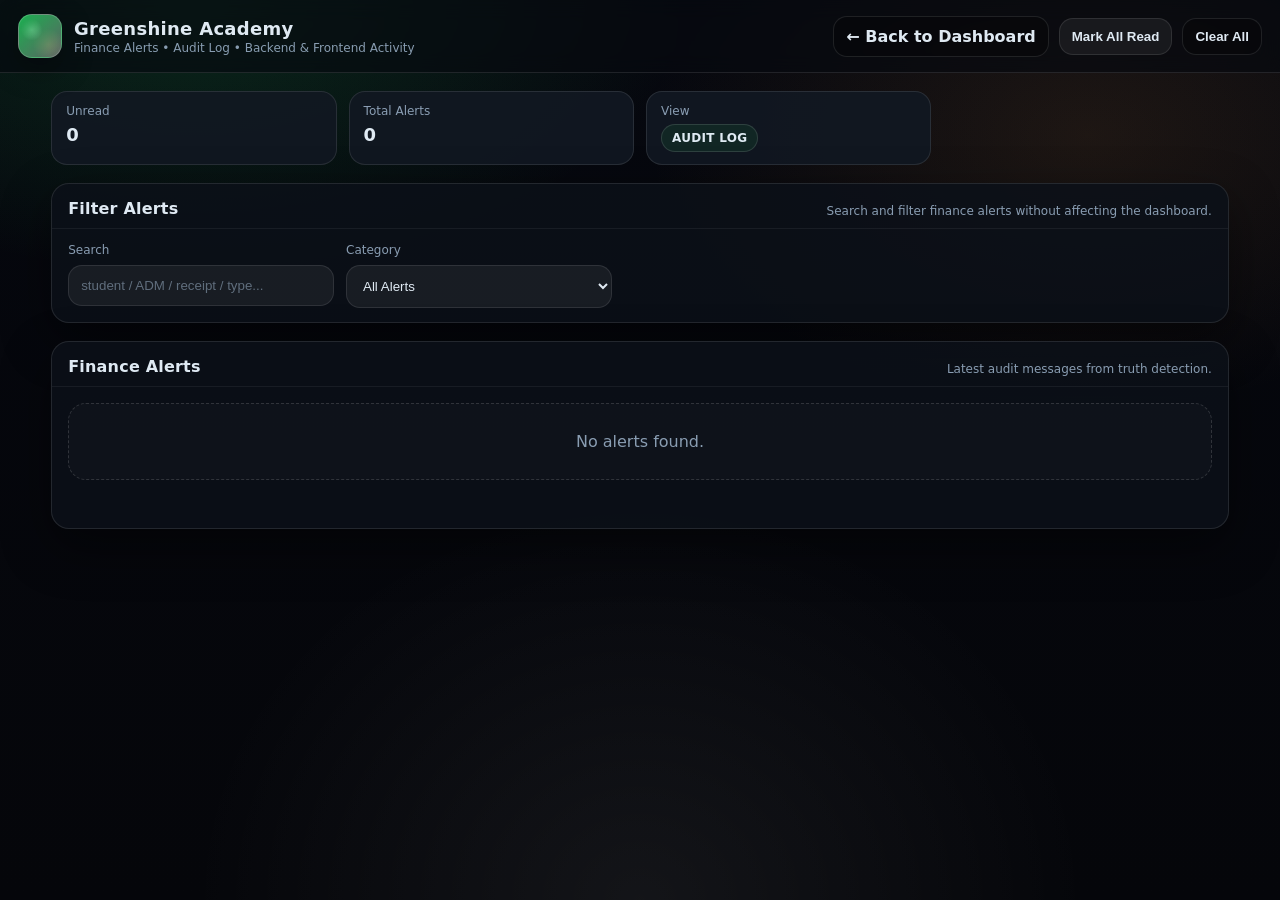
==== messages.html @ 9e87fb29 "final" ====
<!DOCTYPE html>
<html lang="en">
<head>
  <meta charset="UTF-8" />
  <meta name="viewport" content="width=device-width, initial-scale=1.0" />
  <title>Greenshine Academy • Finance Alerts</title>
  <link rel="icon" href="data:," />
  <link rel="stylesheet" href="styles.css" />
  <link rel="stylesheet" href="messages.css" />
</head>
<body>
  <header class="topbar">
    <div class="brand">
      <div class="logo-mark" aria-hidden="true"></div>
      <div class="brand-text">
        <h1>Greenshine Academy</h1>
        <p>Finance Alerts • Audit Log • Backend & Frontend Activity</p>
      </div>
    </div>

    <div class="topbar-actions">
      <a href="index.html" class="btn btn-ghost">← Back to Dashboard</a>
      <button id="btnMarkAllRead" class="btn" type="button">Mark All Read</button>
      <button id="btnClearAllMessages" class="btn btn-ghost" type="button">Clear All</button>
    </div>
  </header>

  <main class="container messages-page">
    <section class="meta-strip">
      <div class="meta-card">
        <div class="meta-title">Unread</div>
        <div class="meta-value" id="unreadCount">0</div>
      </div>

      <div class="meta-card">
        <div class="meta-title">Total Alerts</div>
        <div class="meta-value" id="totalMessagesCount">0</div>
      </div>

      <div class="meta-card">
        <div class="meta-title">View</div>
        <div class="meta-value"><span class="badge">AUDIT LOG</span></div>
      </div>
    </section>

    <section class="card">
      <div class="card-header">
        <h2>Filter Alerts</h2>
        <p>Search and filter finance alerts without affecting the dashboard.</p>
      </div>

      <div class="row">
        <div class="field">
          <label for="messageSearch">Search</label>
          <input
            id="messageSearch"
            type="text"
            placeholder="student / ADM / receipt / type..."
            autocomplete="off"
          />
        </div>

        <div class="field">
          <label for="messageFilter">Category</label>
          <select id="messageFilter">
            <option value="ALL">All Alerts</option>
            <option value="UNREAD">Unread Only</option>
            <option value="new-student">New Students</option>
            <option value="new-receipt">New Receipts</option>
            <option value="finance-without-receipt">Finance Updated Without Receipt</option>
            <option value="finance-undefined">Undefined Finance Fields</option>
            <option value="identity-incomplete">Identity Incomplete</option>
          </select>
        </div>
      </div>
    </section>

    <section class="card">
      <div class="card-header">
        <h2>Finance Alerts</h2>
        <p>Latest audit messages from truth detection.</p>
      </div>

      <div id="messagesEmpty" class="messages-empty hidden">
        No alerts found.
      </div>

      <div id="messagesList" class="messages-list"></div>
    </section>
  </main>

  <script src="messages.js"></script>
</body>
</html>
---- styles.css ----
:root{
  --bg: #070a10;
  --panel: rgba(12,16,24,.88);
  --panel2: rgba(18,24,34,.92);
  --line: rgba(255,255,255,.10);
  --text: rgba(235,245,255,.95);
  --muted: rgba(155,176,199,.88);

  --green: #1db954;
  --green2:#2de070;
  --white: #ffffff;
  --brown: #8b5a2b;
  --black: #000000;

  --danger: #ff6b7a;
  --warning: #ffcc66;
  --info: #8fd0ff;

  --radius: 18px;
  --shadow: 0 18px 50px rgba(0,0,0,.45);
}

*{ box-sizing:border-box; }
html,body{ height:100%; }

body{
  margin:0;
  font-family: ui-sans-serif, system-ui, -apple-system, Segoe UI, Roboto, Arial, sans-serif;
  color: var(--text);
  background:
    radial-gradient(900px 500px at 15% 0%, rgba(29,185,84,.18), transparent 55%),
    radial-gradient(800px 500px at 85% 15%, rgba(139,90,43,.18), transparent 55%),
    radial-gradient(900px 800px at 50% 100%, rgba(255,255,255,.06), transparent 50%),
    linear-gradient(180deg, #06080f, #05060a);
}

/* Top bar */
.topbar{
  position: sticky;
  top: 0;
  z-index: 1000;
  backdrop-filter: blur(10px);
  background: rgba(7,10,16,.65);
  border-bottom: 1px solid var(--line);
  padding: 14px 18px;
  display:flex;
  align-items:center;
  justify-content:space-between;
  gap: 12px;
}

.brand{
  display:flex;
  align-items:center;
  gap: 12px;
}

.logo-mark{
  width: 44px;
  height:44px;
  border-radius: 14px;
  background:
    linear-gradient(135deg, rgba(29,185,84,.95), rgba(255,255,255,.35)),
    radial-gradient(18px 18px at 30% 35%, rgba(255,255,255,.55), transparent 60%),
    radial-gradient(26px 26px at 70% 70%, rgba(139,90,43,.45), transparent 60%);
  box-shadow: 0 10px 30px rgba(0,0,0,.35);
  border: 1px solid rgba(255,255,255,.18);
}

.brand-text h1{
  margin:0;
  font-size: 18px;
  letter-spacing:.3px;
}

.brand-text p{
  margin:2px 0 0;
  font-size: 12px;
  color: var(--muted);
}

.topbar-actions{
  display:flex;
  align-items:center;
  gap: 10px;
  flex-wrap: wrap;
  justify-content:flex-end;
}

/* Status pill */
.status-pill{
  display:flex;
  align-items:center;
  gap: 8px;
  padding: 10px 12px;
  border-radius: 999px;
  background: rgba(255,255,255,.06);
  border: 1px solid rgba(255,255,255,.10);
}

.dot{
  width: 10px;
  height: 10px;
  border-radius: 999px;
  background: var(--green);
  box-shadow: 0 0 0 4px rgba(29,185,84,.18);
}

/* Layout */
.container{
  width: min(1200px, 92vw);
  margin: 18px auto 60px;
  display:flex;
  flex-direction:column;
  gap: 14px;
}

/* Cards */
.card{
  background: var(--panel);
  border: 1px solid var(--line);
  border-radius: var(--radius);
  box-shadow: var(--shadow);
  overflow: hidden;
}

.card-header{
  padding: 14px 16px 10px;
  border-bottom: 1px solid rgba(255,255,255,.06);
  display:flex;
  align-items:center;
  justify-content:space-between;
  gap: 12px;
}

.card-header h2{
  margin:0;
  font-size: 16px;
  letter-spacing:.2px;
}

.card-header p{
  margin:6px 0 0;
  color: var(--muted);
  font-size: 12px;
}

/* Meta strip */
.meta-strip{
  display:grid;
  grid-template-columns: repeat(4, minmax(0, 1fr));
  gap: 12px;
}

.meta-card{
  background: var(--panel2);
  border: 1px solid rgba(255,255,255,.10);
  border-radius: 16px;
  padding: 12px 14px;
}

.meta-title{
  color: var(--muted);
  font-size: 12px;
}

.meta-value{
  margin-top: 6px;
  font-size: 18px;
  font-weight: 800;
  letter-spacing:.3px;
}

/* Badge */
.badge{
  display:inline-flex;
  padding: 6px 10px;
  border-radius: 999px;
  border: 1px solid rgba(255,255,255,.12);
  background: rgba(29,185,84,.10);
  color: rgba(235,245,255,.95);
  font-size: 12px;
}

/* KPI */
.kpi-grid{
  display:grid;
  grid-template-columns: repeat(4, minmax(0, 1fr));
  gap: 12px;
}

.kpi{
  background: var(--panel2);
  border: 1px solid rgba(255,255,255,.10);
  border-radius: 18px;
  padding: 14px 14px 12px;
  position: relative;
  overflow:hidden;
}

.kpi:before{
  content:"";
  position:absolute;
  inset:-2px;
  background:
    radial-gradient(180px 120px at 12% 10%, rgba(29,185,84,.22), transparent 60%),
    radial-gradient(220px 150px at 90% 0%, rgba(139,90,43,.18), transparent 65%);
  pointer-events:none;
  opacity:.9;
}

.kpi > *{
  position: relative;
}

.kpi-label{
  color: var(--muted);
  font-size: 12px;
}

.kpi-value{
  margin-top: 6px;
  font-size: 20px;
  font-weight: 900;
}

.kpi-sub{
  margin-top: 6px;
  color: rgba(155,176,199,.75);
  font-size: 11px;
}

/* Forms */
.row{
  padding: 14px 16px;
  display:grid;
  grid-template-columns: 1.2fr 1.2fr 1fr 1.6fr;
  gap: 12px;
}

.field label{
  display:block;
  font-size: 12px;
  color: var(--muted);
  margin-bottom: 8px;
}

.field input,
.field select{
  width: 100%;
  padding: 12px 12px;
  border-radius: 14px;
  background: rgba(255,255,255,.06);
  border: 1px solid rgba(255,255,255,.10);
  color: var(--text);
  outline: none;
}

.field input::placeholder{
  color: rgba(155,176,199,.55);
}

.field input:focus,
.field select:focus{
  border-color: rgba(29,185,84,.55);
  box-shadow: 0 0 0 4px rgba(29,185,84,.12);
}

/* Buttons */
.btn{
  border: 1px solid rgba(255,255,255,.10);
  background: rgba(255,255,255,.06);
  color: var(--text);
  padding: 10px 12px;
  border-radius: 14px;
  cursor:pointer;
  font-weight: 700;
  transition: transform .12s ease, border-color .12s ease, background .12s ease, box-shadow .12s ease;
  text-decoration:none;
  display:inline-flex;
  align-items:center;
  justify-content:center;
  gap:8px;
}

.btn:hover{
  transform: translateY(-1px);
  border-color: rgba(255,255,255,.18);
}

.btn:active{
  transform: translateY(0px);
}

.btn:disabled{
  opacity:.55;
  cursor:not-allowed;
  transform:none;
}

.btn-primary{
  background: linear-gradient(135deg, rgba(29,185,84,.95), rgba(29,185,84,.55));
  border-color: rgba(29,185,84,.55);
  color: #06100a;
}

.btn-ghost{
  background: rgba(0,0,0,.25);
}

.row-inline{
  display:flex;
  align-items:center;
  gap: 10px;
  flex-wrap: wrap;
}

.status{
  color: var(--muted);
  font-size: 12px;
}

/* Tables */
.table-wrap{
  padding: 10px 10px 14px;
  overflow-x:auto;
}

.table{
  width:100%;
  border-collapse: collapse;
  overflow:hidden;
  border-radius: 14px;
  border: 1px solid rgba(255,255,255,.10);
  background: rgba(0,0,0,.20);
  min-width: 760px;
}

.table thead th{
  font-size: 12px;
  text-align:left;
  color: rgba(235,245,255,.92);
  padding: 12px 12px;
  background: rgba(0,0,0,.35);
  border-bottom: 1px solid rgba(255,255,255,.10);
  white-space: nowrap;
}

.table tbody td{
  padding: 10px 12px;
  border-bottom: 1px solid rgba(255,255,255,.06);
  color: rgba(235,245,255,.92);
  font-size: 12px;
  vertical-align: middle;
}

.table tbody tr:hover{
  background: rgba(255,255,255,.04);
}

.muted{
  color: var(--muted);
}

/* Status row accents */
.table tbody tr.status-underpaid td:last-child{
  color: #ffd48a;
}

.table tbody tr.status-fully-paid td:last-child{
  color: rgba(81,240,167,.95);
}

.table tbody tr.status-overpaid td:last-child{
  color: #8fd0ff;
}

/* Grids */
.grid-2{
  display:grid;
  grid-template-columns: repeat(2, minmax(0, 1fr));
  gap: 12px;
}

.charts-grid{
  display:grid;
  grid-template-columns: repeat(2, minmax(0, 1fr));
  gap: 12px;
}

.chart-wrap{
  position: relative;
  height: 280px;
  padding: 12px 14px 16px;
}

.chart-wrap canvas{
  width:100% !important;
  height:100% !important;
}

/* Toasts */
.toast-container{
  pointer-events: none;
  position: fixed;
  top: 18px;
  right: 18px;
  z-index: 9999;
  display: grid;
  gap: 10px;
}

.toast{
  pointer-events: auto;
  width: min(380px, 88vw);
  background: rgba(12,16,24,.96);
  border: 1px solid rgba(255,255,255,.12);
  border-radius: 16px;
  box-shadow: 0 18px 50px rgba(0,0,0,.45);
  padding: 12px 12px 10px;
}

.t-title{
  font-weight: 900;
  letter-spacing:.2px;
}

.t-body{
  margin: 6px 0 10px;
  color: var(--muted);
  font-size: 12px;
}

.t-actions{
  display:flex;
  gap: 10px;
  justify-content:flex-end;
}

/* Modal */
.modal.hidden{
  display:none;
}

.modal{
  position: fixed;
  inset: 0;
  background: rgba(0,0,0,.55);
  display:flex;
  align-items:center;
  justify-content:center;
  z-index: 9998;
  padding: 20px;
}

.modal-card{
  width: min(980px, 92vw);
  max-height: 90vh;
  overflow:auto;
  background: rgba(12,16,24,.98);
  border: 1px solid rgba(255,255,255,.10);
  border-radius: 18px;
  box-shadow: 0 18px 50px rgba(0,0,0,.45);
}

.modal-header{
  display:flex;
  align-items:center;
  justify-content:space-between;
  padding: 14px 16px;
  border-bottom: 1px solid rgba(255,255,255,.08);
  position: sticky;
  top: 0;
  background: rgba(12,16,24,.98);
  z-index: 2;
}

.modal-body{
  padding: 14px 16px;
}

/* Footer */
.footer{
  opacity: .95;
}

.footer-inner{
  display:flex;
  justify-content:space-between;
  align-items:center;
  padding: 10px 6px;
  color: rgba(155,176,199,.85);
  font-size: 12px;
  border-top: 1px solid rgba(255,255,255,.06);
}

/* Helpers */
.hidden{
  display:none !important;
}

.text-success{
  color: rgba(81,240,167,.95);
}

.text-danger{
  color: var(--danger);
}

.text-warning{
  color: var(--warning);
}

.text-info{
  color: var(--info);
}

/* Responsive */
@media (max-width: 1100px){
  .charts-grid{
    grid-template-columns: 1fr;
  }
}

@media (max-width: 980px){
  .meta-strip{
    grid-template-columns: repeat(2, minmax(0,1fr));
  }

  .kpi-grid{
    grid-template-columns: repeat(2, minmax(0,1fr));
  }

  .grid-2{
    grid-template-columns: 1fr;
  }

  .row{
    grid-template-columns: 1fr !important;
  }

  .topbar{
    align-items:flex-start;
  }

  .topbar-actions{
    width: 100%;
    justify-content:flex-start;
  }

  .footer-inner{
    flex-direction: column;
    align-items:flex-start;
    gap: 8px;
  }

  .chart-wrap{
    height: 240px;
  }
}

@media (max-width: 640px){
  .container{
    width: min(96vw, 1200px);
  }

  .meta-strip{
    grid-template-columns: 1fr;
  }

  .kpi-grid{
    grid-template-columns: 1fr;
  }

  .brand-text h1{
    font-size: 16px;
  }

  .brand-text p{
    font-size: 11px;
  }

  .btn{
    width: auto;
  }

  .chart-wrap{
    height: 220px;
  }
}
---- messages.css ----
/* messages.css */

.messages-page {
  display: grid;
  gap: 18px;
}

.messages-list {
  display: grid;
  gap: 14px;
  padding: 16px;
}

.messages-empty {
  padding: 28px 20px;
  margin: 16px;
  border: 1px dashed rgba(255, 255, 255, 0.14);
  border-radius: 18px;
  text-align: center;
  color: var(--muted, #9bb0c7);
  background: rgba(255, 255, 255, 0.02);
}

.message-card {
  border: 1px solid rgba(255, 255, 255, 0.08);
  border-radius: 18px;
  background: rgba(255, 255, 255, 0.03);
  padding: 16px;
  transition: 0.2s ease;
}

.message-card:hover {
  border-color: rgba(255, 255, 255, 0.14);
  transform: translateY(-1px);
}

.message-card.unread {
  border-color: rgba(77, 163, 255, 0.4);
  background: rgba(77, 163, 255, 0.08);
  box-shadow: 0 10px 24px rgba(0, 0, 0, 0.14);
}

.message-head {
  display: flex;
  align-items: flex-start;
  justify-content: space-between;
  gap: 14px;
  flex-wrap: wrap;
  margin-bottom: 10px;
}

.message-head-left {
  min-width: 0;
  flex: 1 1 420px;
}

.message-title {
  margin: 0 0 6px;
  font-size: 17px;
  line-height: 1.3;
  color: var(--text, #eaf1ff);
}

.message-meta {
  display: flex;
  align-items: center;
  gap: 8px;
  flex-wrap: wrap;
  color: var(--muted, #9bb0c7);
  font-size: 13px;
}

.message-time {
  opacity: 0.9;
}

.message-type {
  display: inline-flex;
  align-items: center;
  gap: 6px;
  min-height: 28px;
  padding: 0 10px;
  border-radius: 999px;
  font-size: 12px;
  font-weight: 600;
  border: 1px solid rgba(255, 255, 255, 0.1);
  background: rgba(255, 255, 255, 0.05);
  color: var(--text, #eaf1ff);
  white-space: nowrap;
}

.message-type.new-student {
  border-color: rgba(81, 240, 167, 0.35);
  background: rgba(81, 240, 167, 0.1);
}

.message-type.new-receipt {
  border-color: rgba(77, 163, 255, 0.35);
  background: rgba(77, 163, 255, 0.1);
}

.message-type.finance-without-receipt {
  border-color: rgba(255, 209, 102, 0.35);
  background: rgba(255, 209, 102, 0.12);
}

.message-type.finance-undefined,
.message-type.identity-incomplete {
  border-color: rgba(255, 123, 136, 0.35);
  background: rgba(255, 123, 136, 0.1);
}

.message-body {
  margin: 0 0 14px;
  color: var(--text, #eaf1ff);
  line-height: 1.6;
  white-space: pre-wrap;
  word-break: break-word;
}

.message-actions {
  display: flex;
  gap: 10px;
  flex-wrap: wrap;
}

.message-actions .btn {
  min-width: 110px;
}

#messageSearch,
#messageFilter {
  width: 100%;
}

@media (max-width: 900px) {
  .messages-list {
    padding: 12px;
  }

  .message-card {
    padding: 14px;
  }

  .message-head {
    flex-direction: column;
    align-items: stretch;
  }

  .message-head-left {
    flex-basis: auto;
  }

  .message-actions {
    flex-direction: column;
  }

  .message-actions .btn {
    width: 100%;
  }
}
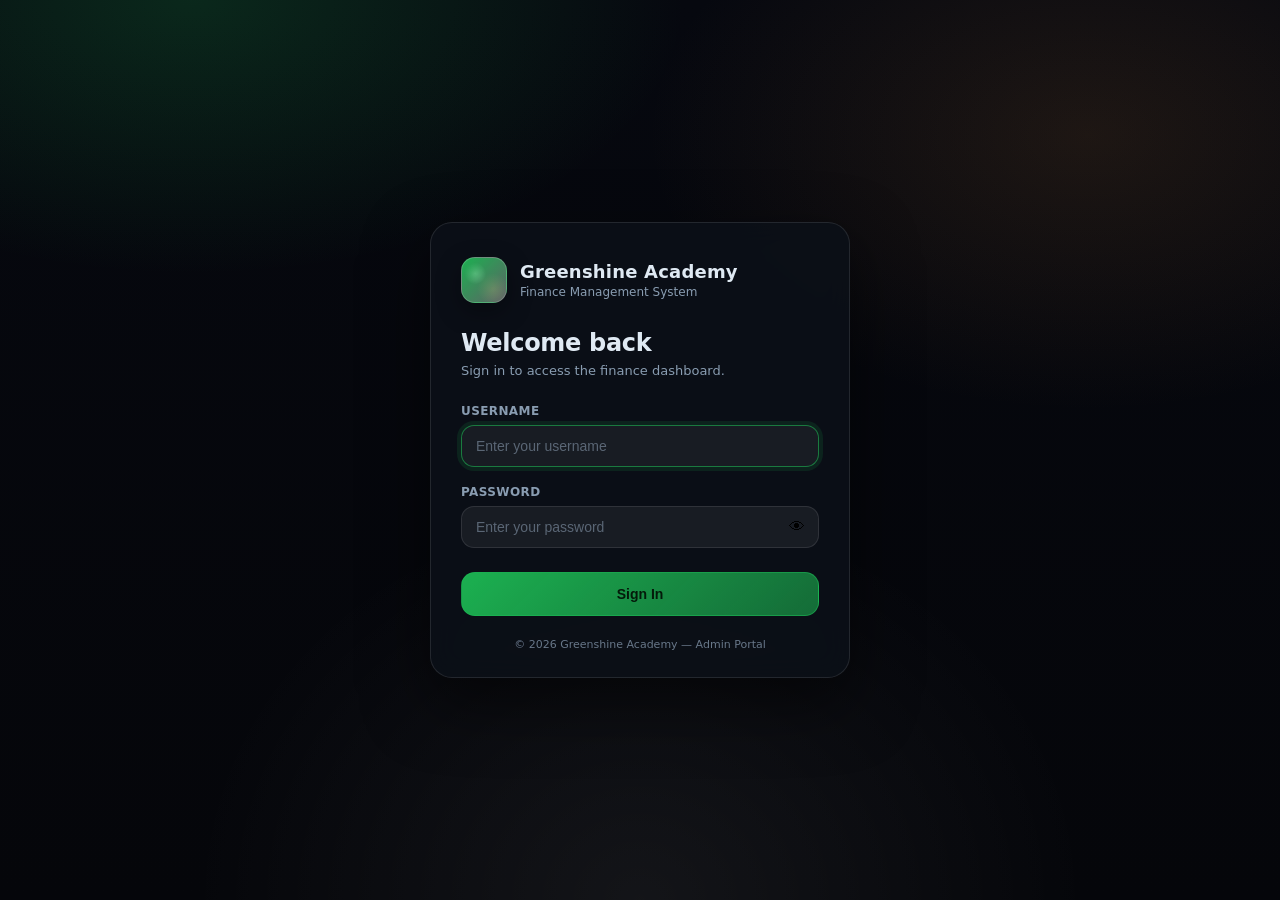
==== commit 1f44b16c: "Redesign: term-wise dashboard, sidebar nav, receipts page, calculator, login, FAQ" ====
--- a/messages.html
+++ b/messages.html
@@ -7,88 +7,125 @@
   <link rel="icon" href="data:," />
   <link rel="stylesheet" href="styles.css" />
   <link rel="stylesheet" href="messages.css" />
+  <script src="session.js"></script>
 </head>
 <body>
-  <header class="topbar">
-    <div class="brand">
-      <div class="logo-mark" aria-hidden="true"></div>
-      <div class="brand-text">
-        <h1>Greenshine Academy</h1>
-        <p>Finance Alerts • Audit Log • Backend & Frontend Activity</p>
-      </div>
-    </div>
+  <div id="toastContainer" class="toast-container" aria-live="polite" aria-atomic="true"></div>
 
-    <div class="topbar-actions">
-      <a href="index.html" class="btn btn-ghost">← Back to Dashboard</a>
-      <button id="btnMarkAllRead" class="btn" type="button">Mark All Read</button>
-      <button id="btnClearAllMessages" class="btn btn-ghost" type="button">Clear All</button>
-    </div>
-  </header>
+  <div class="app-shell">
 
-  <main class="container messages-page">
-    <section class="meta-strip">
-      <div class="meta-card">
-        <div class="meta-title">Unread</div>
-        <div class="meta-value" id="unreadCount">0</div>
-      </div>
+    <!-- ── Sidebar (rendered by sidebar.js) ─────────────── -->
+    <aside id="appSidebar" class="sidebar"></aside>
+    <div class="sidebar-scrim" id="sidebarScrim"></div>
 
-      <div class="meta-card">
-        <div class="meta-title">Total Alerts</div>
-        <div class="meta-value" id="totalMessagesCount">0</div>
-      </div>
+    <!-- ── Main column ──────────────────────────────────── -->
+    <div class="app-main">
 
-      <div class="meta-card">
-        <div class="meta-title">View</div>
-        <div class="meta-value"><span class="badge">AUDIT LOG</span></div>
-      </div>
-    </section>
-
-    <section class="card">
-      <div class="card-header">
-        <h2>Filter Alerts</h2>
-        <p>Search and filter finance alerts without affecting the dashboard.</p>
-      </div>
-
-      <div class="row">
-        <div class="field">
-          <label for="messageSearch">Search</label>
-          <input
-            id="messageSearch"
-            type="text"
-            placeholder="student / ADM / receipt / type..."
-            autocomplete="off"
-          />
+      <header class="topbar">
+        <div class="brand">
+          <button id="sidebarToggle" class="sidebar-toggle" type="button" aria-label="Open menu">
+            <svg width="20" height="20" viewBox="0 0 24 24" fill="none" stroke="currentColor" stroke-width="2" stroke-linecap="round"><line x1="3" y1="6" x2="21" y2="6"/><line x1="3" y1="12" x2="21" y2="12"/><line x1="3" y1="18" x2="21" y2="18"/></svg>
+          </button>
+          <div class="brand-text">
+            <h1>Finance Alerts</h1>
+            <p>Audit log • Backend &amp; frontend activity</p>
+          </div>
         </div>
 
-        <div class="field">
-          <label for="messageFilter">Category</label>
-          <select id="messageFilter">
-            <option value="ALL">All Alerts</option>
-            <option value="UNREAD">Unread Only</option>
-            <option value="new-student">New Students</option>
-            <option value="new-receipt">New Receipts</option>
-            <option value="finance-without-receipt">Finance Updated Without Receipt</option>
-            <option value="finance-undefined">Undefined Finance Fields</option>
-            <option value="identity-incomplete">Identity Incomplete</option>
-          </select>
+        <div class="topbar-actions">
+          <button id="btnMarkAllRead" class="btn" type="button">Mark All Read</button>
+          <button id="btnClearAllMessages" class="btn btn-ghost" type="button">Clear All</button>
         </div>
-      </div>
-    </section>
+      </header>
 
-    <section class="card">
-      <div class="card-header">
-        <h2>Finance Alerts</h2>
-        <p>Latest audit messages from truth detection.</p>
-      </div>
+      <main class="container messages-page">
+        <section class="meta-strip">
+          <div class="meta-card">
+            <div class="meta-title">Unread</div>
+            <div class="meta-value" id="unreadCount">0</div>
+          </div>
 
-      <div id="messagesEmpty" class="messages-empty hidden">
-        No alerts found.
-      </div>
+          <div class="meta-card">
+            <div class="meta-title">Total Alerts</div>
+            <div class="meta-value" id="totalMessagesCount">0</div>
+          </div>
 
-      <div id="messagesList" class="messages-list"></div>
-    </section>
-  </main>
+          <div class="meta-card">
+            <div class="meta-title">View</div>
+            <div class="meta-value"><span class="badge">AUDIT LOG</span></div>
+          </div>
+        </section>
 
+        <section class="card">
+          <div class="card-header">
+            <div>
+              <h2>Filter Alerts</h2>
+              <p>Search and filter finance alerts without affecting the dashboard.</p>
+            </div>
+          </div>
+
+          <div class="row" style="grid-template-columns: 1.6fr 1fr;">
+            <div class="field">
+              <label for="messageSearch">Search</label>
+              <input
+                id="messageSearch"
+                type="text"
+                placeholder="student / ADM / receipt / type..."
+                autocomplete="off"
+              />
+            </div>
+
+            <div class="field">
+              <label for="messageFilter">Category</label>
+              <select id="messageFilter">
+                <option value="ALL">All Alerts</option>
+                <option value="UNREAD">Unread Only</option>
+                <option value="new-student">New Students</option>
+                <option value="new-receipt">New Receipts</option>
+                <option value="finance-without-receipt">Finance Updated Without Receipt</option>
+                <option value="finance-undefined">Undefined Finance Fields</option>
+                <option value="identity-incomplete">Identity Incomplete</option>
+              </select>
+            </div>
+          </div>
+        </section>
+
+        <section class="card">
+          <div class="card-header">
+            <div>
+              <h2>Finance Alerts</h2>
+              <p>Latest audit messages from truth detection.</p>
+            </div>
+          </div>
+
+          <div id="messagesEmpty" class="messages-empty hidden">
+            No alerts found.
+          </div>
+
+          <div id="messagesList" class="messages-list"></div>
+        </section>
+      </main>
+
+      <footer class="footer">
+        <div class="container footer-inner">
+          <div>Greenshine Academy • Finance Alerts</div>
+          <div>© <span id="yearNow"></span> All rights reserved.</div>
+        </div>
+      </footer>
+
+    </div><!-- /app-main -->
+  </div><!-- /app-shell -->
+
+  <script src="sidebar.js"></script>
   <script src="messages.js"></script>
+
+  <script>
+    const yearNowEl = document.getElementById("yearNow");
+    if (yearNowEl) yearNowEl.textContent = new Date().getFullYear();
+
+    document.getElementById("sidebarScrim")?.addEventListener("click", () => {
+      document.body.classList.remove("sidebar-open");
+    });
+  </script>
 </body>
 </html>
--- a/styles.css
+++ b/styles.css
@@ -1,4 +1,4 @@
-:root{
+:root {
   --bg: #070a10;
   --panel: rgba(12,16,24,.88);
   --panel2: rgba(18,24,34,.92);
@@ -7,116 +7,272 @@
   --muted: rgba(155,176,199,.88);
 
   --green: #1db954;
-  --green2:#2de070;
-  --white: #ffffff;
-  --brown: #8b5a2b;
-  --black: #000000;
-
+  --green2: #2de070;
   --danger: #ff6b7a;
   --warning: #ffcc66;
   --info: #8fd0ff;
+  --overpaid: #8fd0ff;
 
   --radius: 18px;
   --shadow: 0 18px 50px rgba(0,0,0,.45);
-}
-
-*{ box-sizing:border-box; }
-html,body{ height:100%; }
-
-body{
-  margin:0;
-  font-family: ui-sans-serif, system-ui, -apple-system, Segoe UI, Roboto, Arial, sans-serif;
+
+  --sidebar-w: 232px;
+}
+
+*, *::before, *::after { box-sizing: border-box; }
+html, body { height: 100%; }
+
+body {
+  margin: 0;
+  font-family: ui-sans-serif, system-ui, -apple-system, "Segoe UI", Roboto, Arial, sans-serif;
   color: var(--text);
   background:
-    radial-gradient(900px 500px at 15% 0%, rgba(29,185,84,.18), transparent 55%),
-    radial-gradient(800px 500px at 85% 15%, rgba(139,90,43,.18), transparent 55%),
+    radial-gradient(900px 500px at 15% 0%,   rgba(29,185,84,.18),  transparent 55%),
+    radial-gradient(800px 500px at 85% 15%,  rgba(139,90,43,.18),  transparent 55%),
     radial-gradient(900px 800px at 50% 100%, rgba(255,255,255,.06), transparent 50%),
     linear-gradient(180deg, #06080f, #05060a);
 }
 
-/* Top bar */
-.topbar{
+/* ── App shell (sidebar + main) ──────────────────────── */
+.app-shell {
+  display: flex;
+  min-height: 100vh;
+}
+
+/* ── Sidebar ─────────────────────────────────────────── */
+.sidebar {
+  position: sticky;
+  top: 0;
+  align-self: flex-start;
+  width: var(--sidebar-w);
+  height: 100vh;
+  flex-shrink: 0;
+  display: flex;
+  flex-direction: column;
+  gap: 8px;
+  padding: 16px 12px;
+  background: rgba(8,11,18,.82);
+  backdrop-filter: blur(14px);
+  -webkit-backdrop-filter: blur(14px);
+  border-right: 1px solid var(--line);
+  z-index: 1200;
+}
+
+.sidebar-head {
+  display: flex;
+  align-items: center;
+  gap: 11px;
+  padding: 6px 8px 14px;
+  border-bottom: 1px solid rgba(255,255,255,.06);
+  margin-bottom: 6px;
+}
+
+.sidebar-brand {
+  display: flex;
+  flex-direction: column;
+  min-width: 0;
+}
+
+.sidebar-brand strong {
+  font-size: 15px;
+  letter-spacing: .3px;
+  white-space: nowrap;
+}
+
+.sidebar-brand span {
+  font-size: 10.5px;
+  color: var(--muted);
+  white-space: nowrap;
+}
+
+.sidebar-nav {
+  display: flex;
+  flex-direction: column;
+  gap: 3px;
+  flex: 1;
+}
+
+.sidebar-link {
+  display: flex;
+  align-items: center;
+  gap: 12px;
+  padding: 10px 12px;
+  border-radius: 12px;
+  color: var(--muted);
+  text-decoration: none;
+  font-size: 13.5px;
+  font-weight: 600;
+  border: 1px solid transparent;
+  cursor: pointer;
+  background: none;
+  width: 100%;
+  text-align: left;
+  transition: background .15s ease, color .15s ease, border-color .15s ease;
+}
+
+.sidebar-link:hover {
+  background: rgba(255,255,255,.05);
+  color: var(--text);
+  border-color: rgba(255,255,255,.08);
+}
+
+.sidebar-link.is-active {
+  background: linear-gradient(135deg, rgba(29,185,84,.20), rgba(29,185,84,.06));
+  color: var(--text);
+  border-color: rgba(29,185,84,.40);
+}
+
+.sidebar-link.is-active .sidebar-ico { color: var(--green2); }
+
+.sidebar-ico {
+  display: inline-flex;
+  width: 20px;
+  height: 20px;
+  flex-shrink: 0;
+  color: inherit;
+}
+
+.sidebar-ico svg { width: 100%; height: 100%; }
+
+.sidebar-foot {
+  border-top: 1px solid rgba(255,255,255,.06);
+  padding-top: 8px;
+}
+
+.sidebar-logout:hover {
+  background: rgba(255,107,122,.10);
+  color: var(--danger);
+  border-color: rgba(255,107,122,.30);
+}
+
+/* ── Main column ─────────────────────────────────────── */
+.app-main {
+  flex: 1;
+  min-width: 0;
+  display: flex;
+  flex-direction: column;
+}
+
+/* Mobile sidebar toggle (hidden on desktop) */
+.sidebar-toggle {
+  display: none;
+  border: 1px solid rgba(255,255,255,.10);
+  background: rgba(255,255,255,.06);
+  color: var(--text);
+  width: 40px;
+  height: 40px;
+  border-radius: 12px;
+  cursor: pointer;
+  align-items: center;
+  justify-content: center;
+}
+
+.sidebar-scrim {
+  display: none;
+  position: fixed;
+  inset: 0;
+  background: rgba(0,0,0,.5);
+  z-index: 1100;
+}
+
+/* ── Top bar ─────────────────────────────────────────── */
+.topbar {
   position: sticky;
   top: 0;
   z-index: 1000;
-  backdrop-filter: blur(10px);
-  background: rgba(7,10,16,.65);
+  backdrop-filter: blur(14px);
+  -webkit-backdrop-filter: blur(14px);
+  background: rgba(7,10,16,.70);
   border-bottom: 1px solid var(--line);
-  padding: 14px 18px;
-  display:flex;
-  align-items:center;
-  justify-content:space-between;
+  padding: 12px 20px;
+  display: flex;
+  align-items: center;
+  justify-content: space-between;
   gap: 12px;
 }
 
-.brand{
-  display:flex;
-  align-items:center;
+.brand {
+  display: flex;
+  align-items: center;
   gap: 12px;
-}
-
-.logo-mark{
-  width: 44px;
-  height:44px;
-  border-radius: 14px;
+  min-width: 0;
+}
+
+.logo-mark {
+  flex-shrink: 0;
+  width: 42px;
+  height: 42px;
+  border-radius: 13px;
   background:
     linear-gradient(135deg, rgba(29,185,84,.95), rgba(255,255,255,.35)),
     radial-gradient(18px 18px at 30% 35%, rgba(255,255,255,.55), transparent 60%),
     radial-gradient(26px 26px at 70% 70%, rgba(139,90,43,.45), transparent 60%);
-  box-shadow: 0 10px 30px rgba(0,0,0,.35);
+  box-shadow: 0 8px 24px rgba(0,0,0,.35);
   border: 1px solid rgba(255,255,255,.18);
 }
 
-.brand-text h1{
-  margin:0;
-  font-size: 18px;
-  letter-spacing:.3px;
-}
-
-.brand-text p{
-  margin:2px 0 0;
-  font-size: 12px;
-  color: var(--muted);
-}
-
-.topbar-actions{
-  display:flex;
-  align-items:center;
-  gap: 10px;
+.sidebar-head .logo-mark { width: 34px; height: 34px; border-radius: 11px; }
+
+.brand-text h1 {
+  margin: 0;
+  font-size: 17px;
+  letter-spacing: .3px;
+  white-space: nowrap;
+}
+
+.brand-text p {
+  margin: 2px 0 0;
+  font-size: 11px;
+  color: var(--muted);
+  white-space: nowrap;
+}
+
+.topbar-actions {
+  display: flex;
+  align-items: center;
+  gap: 8px;
   flex-wrap: wrap;
-  justify-content:flex-end;
-}
-
-/* Status pill */
-.status-pill{
-  display:flex;
-  align-items:center;
+  justify-content: flex-end;
+}
+
+/* ── Status pill ─────────────────────────────────────── */
+.status-pill {
+  display: flex;
+  align-items: center;
   gap: 8px;
-  padding: 10px 12px;
+  padding: 9px 12px;
   border-radius: 999px;
   background: rgba(255,255,255,.06);
   border: 1px solid rgba(255,255,255,.10);
-}
-
-.dot{
-  width: 10px;
-  height: 10px;
+  font-size: 12px;
+  white-space: nowrap;
+}
+
+.dot {
+  width: 9px;
+  height: 9px;
   border-radius: 999px;
   background: var(--green);
-  box-shadow: 0 0 0 4px rgba(29,185,84,.18);
-}
-
-/* Layout */
-.container{
-  width: min(1200px, 92vw);
-  margin: 18px auto 60px;
-  display:flex;
-  flex-direction:column;
-  gap: 14px;
-}
-
-/* Cards */
-.card{
+  box-shadow: 0 0 0 4px rgba(29,185,84,.20);
+  animation: pulse-dot 2.4s ease-in-out infinite;
+}
+
+@keyframes pulse-dot {
+  0%, 100% { box-shadow: 0 0 0 4px rgba(29,185,84,.20); }
+  50%       { box-shadow: 0 0 0 7px rgba(29,185,84,.08); }
+}
+
+/* ── Layout ──────────────────────────────────────────── */
+.container {
+  width: min(1240px, 94%);
+  margin: 20px auto 72px;
+  display: flex;
+  flex-direction: column;
+  gap: 16px;
+}
+
+/* ── Cards ───────────────────────────────────────────── */
+.card {
   background: var(--panel);
   border: 1px solid var(--line);
   border-radius: var(--radius);
@@ -124,283 +280,335 @@
   overflow: hidden;
 }
 
-.card-header{
-  padding: 14px 16px 10px;
+.card-header {
+  padding: 14px 18px 10px;
   border-bottom: 1px solid rgba(255,255,255,.06);
-  display:flex;
-  align-items:center;
-  justify-content:space-between;
+  display: flex;
+  align-items: center;
+  justify-content: space-between;
   gap: 12px;
 }
 
-.card-header h2{
-  margin:0;
-  font-size: 16px;
-  letter-spacing:.2px;
-}
-
-.card-header p{
-  margin:6px 0 0;
+.card-header h2 {
+  margin: 0;
+  font-size: 15px;
+  font-weight: 700;
+  letter-spacing: .2px;
+}
+
+.card-header p {
+  margin: 5px 0 0;
   color: var(--muted);
   font-size: 12px;
 }
 
-/* Meta strip */
-.meta-strip{
-  display:grid;
+/* ── Meta strip ──────────────────────────────────────── */
+.meta-strip {
+  display: grid;
   grid-template-columns: repeat(4, minmax(0, 1fr));
   gap: 12px;
 }
 
-.meta-card{
+.meta-card {
   background: var(--panel2);
   border: 1px solid rgba(255,255,255,.10);
   border-radius: 16px;
-  padding: 12px 14px;
-}
-
-.meta-title{
-  color: var(--muted);
-  font-size: 12px;
-}
-
-.meta-value{
-  margin-top: 6px;
-  font-size: 18px;
+  padding: 13px 16px;
+  transition: border-color .2s ease;
+}
+
+.meta-card:hover {
+  border-color: rgba(255,255,255,.18);
+}
+
+.meta-title {
+  color: var(--muted);
+  font-size: 11px;
+  text-transform: uppercase;
+  letter-spacing: .6px;
+  font-weight: 600;
+}
+
+.meta-value {
+  margin-top: 7px;
+  font-size: 20px;
   font-weight: 800;
-  letter-spacing:.3px;
-}
-
-/* Badge */
-.badge{
-  display:inline-flex;
-  padding: 6px 10px;
+  letter-spacing: .3px;
+}
+
+/* ── Badge ───────────────────────────────────────────── */
+.badge {
+  display: inline-flex;
+  padding: 5px 11px;
   border-radius: 999px;
-  border: 1px solid rgba(255,255,255,.12);
-  background: rgba(29,185,84,.10);
+  border: 1px solid rgba(255,255,255,.14);
+  background: rgba(29,185,84,.12);
   color: rgba(235,245,255,.95);
-  font-size: 12px;
-}
-
-/* KPI */
-.kpi-grid{
-  display:grid;
+  font-size: 11px;
+  font-weight: 700;
+  letter-spacing: .4px;
+}
+
+/* ── KPI grid ────────────────────────────────────────── */
+.kpi-grid {
+  display: grid;
   grid-template-columns: repeat(4, minmax(0, 1fr));
   gap: 12px;
 }
 
-.kpi{
+.kpi {
   background: var(--panel2);
   border: 1px solid rgba(255,255,255,.10);
   border-radius: 18px;
-  padding: 14px 14px 12px;
+  padding: 15px 16px 13px;
   position: relative;
-  overflow:hidden;
-}
-
-.kpi:before{
-  content:"";
-  position:absolute;
-  inset:-2px;
+  overflow: hidden;
+  transition: border-color .2s ease, transform .15s ease;
+}
+
+.kpi:hover {
+  border-color: rgba(255,255,255,.18);
+  transform: translateY(-1px);
+}
+
+.kpi::before {
+  content: "";
+  position: absolute;
+  inset: -2px;
   background:
     radial-gradient(180px 120px at 12% 10%, rgba(29,185,84,.22), transparent 60%),
-    radial-gradient(220px 150px at 90% 0%, rgba(139,90,43,.18), transparent 65%);
-  pointer-events:none;
-  opacity:.9;
-}
-
-.kpi > *{
-  position: relative;
-}
-
-.kpi-label{
-  color: var(--muted);
-  font-size: 12px;
-}
-
-.kpi-value{
-  margin-top: 6px;
-  font-size: 20px;
+    radial-gradient(220px 150px at 90%  0%, rgba(139,90,43,.18), transparent 65%);
+  pointer-events: none;
+  opacity: .9;
+}
+
+.kpi > * { position: relative; }
+
+.kpi-label {
+  color: var(--muted);
+  font-size: 11px;
+  text-transform: uppercase;
+  letter-spacing: .6px;
+  font-weight: 600;
+}
+
+.kpi-value {
+  margin-top: 7px;
+  font-size: 21px;
   font-weight: 900;
-}
-
-.kpi-sub{
-  margin-top: 6px;
-  color: rgba(155,176,199,.75);
+  line-height: 1.1;
+}
+
+.kpi-sub {
+  margin-top: 7px;
+  color: rgba(155,176,199,.70);
   font-size: 11px;
 }
 
-/* Forms */
-.row{
-  padding: 14px 16px;
-  display:grid;
+/* ── KPI status colours ──────────────────────────────── */
+.kpi.kpi--danger  .kpi-value { color: var(--danger);  }
+.kpi.kpi--warning .kpi-value { color: var(--warning); }
+.kpi.kpi--ok      .kpi-value { color: var(--green2);  }
+.kpi.kpi--info    .kpi-value { color: var(--overpaid);}
+
+/* ── Collection rate colour (applied by JS) ──────────── */
+.rate-low    { color: var(--danger)  !important; }
+.rate-mid    { color: var(--warning) !important; }
+.rate-high   { color: var(--green2)  !important; }
+
+/* ── Forms ───────────────────────────────────────────── */
+.row {
+  padding: 14px 18px;
+  display: grid;
   grid-template-columns: 1.2fr 1.2fr 1fr 1.6fr;
-  gap: 12px;
-}
-
-.field label{
-  display:block;
-  font-size: 12px;
-  color: var(--muted);
-  margin-bottom: 8px;
+  gap: 14px;
+}
+
+.field label {
+  display: block;
+  font-size: 11px;
+  text-transform: uppercase;
+  letter-spacing: .5px;
+  font-weight: 600;
+  color: var(--muted);
+  margin-bottom: 7px;
 }
 
 .field input,
-.field select{
+.field select {
   width: 100%;
-  padding: 12px 12px;
-  border-radius: 14px;
+  padding: 11px 13px;
+  border-radius: 13px;
   background: rgba(255,255,255,.06);
   border: 1px solid rgba(255,255,255,.10);
   color: var(--text);
   outline: none;
-}
-
-.field input::placeholder{
-  color: rgba(155,176,199,.55);
-}
+  font-size: 13px;
+  transition: border-color .15s, box-shadow .15s;
+  color-scheme: dark;
+}
+
+/* Native dropdown option list — force dark bg + light text so options
+   are readable when the select is opened (otherwise some browsers render
+   white-on-white). Applies to every select in the app. */
+.field select option,
+select option {
+  background-color: #0c1018;
+  color: var(--text);
+}
+
+.field input::placeholder { color: rgba(155,176,199,.45); }
 
 .field input:focus,
-.field select:focus{
-  border-color: rgba(29,185,84,.55);
+.field select:focus {
+  border-color: rgba(29,185,84,.60);
   box-shadow: 0 0 0 4px rgba(29,185,84,.12);
 }
 
-/* Buttons */
-.btn{
+/* ── Buttons ─────────────────────────────────────────── */
+.btn {
   border: 1px solid rgba(255,255,255,.10);
   background: rgba(255,255,255,.06);
   color: var(--text);
-  padding: 10px 12px;
-  border-radius: 14px;
-  cursor:pointer;
+  padding: 9px 14px;
+  border-radius: 13px;
+  cursor: pointer;
+  font-size: 13px;
   font-weight: 700;
   transition: transform .12s ease, border-color .12s ease, background .12s ease, box-shadow .12s ease;
-  text-decoration:none;
-  display:inline-flex;
-  align-items:center;
-  justify-content:center;
-  gap:8px;
-}
-
-.btn:hover{
+  text-decoration: none;
+  display: inline-flex;
+  align-items: center;
+  justify-content: center;
+  gap: 7px;
+  white-space: nowrap;
+  user-select: none;
+}
+
+.btn:hover {
   transform: translateY(-1px);
-  border-color: rgba(255,255,255,.18);
-}
-
-.btn:active{
-  transform: translateY(0px);
-}
-
-.btn:disabled{
-  opacity:.55;
-  cursor:not-allowed;
-  transform:none;
-}
-
-.btn-primary{
+  border-color: rgba(255,255,255,.20);
+  background: rgba(255,255,255,.09);
+}
+
+.btn:active  { transform: translateY(0); }
+.btn:disabled { opacity: .45; cursor: not-allowed; transform: none; }
+
+.btn-primary {
   background: linear-gradient(135deg, rgba(29,185,84,.95), rgba(29,185,84,.55));
   border-color: rgba(29,185,84,.55);
-  color: #06100a;
-}
-
-.btn-ghost{
-  background: rgba(0,0,0,.25);
-}
-
-.row-inline{
-  display:flex;
-  align-items:center;
+  color: #041a0a;
+  font-weight: 800;
+}
+
+.btn-primary:hover {
+  background: linear-gradient(135deg, rgba(45,224,112,.95), rgba(29,185,84,.75));
+  border-color: rgba(45,224,112,.65);
+}
+
+.btn-danger {
+  background: rgba(255,107,122,.14);
+  border-color: rgba(255,107,122,.40);
+  color: var(--danger);
+}
+
+.btn-ghost { background: rgba(0,0,0,.25); }
+
+.row-inline {
+  display: flex;
+  align-items: center;
   gap: 10px;
   flex-wrap: wrap;
 }
 
-.status{
+.status {
   color: var(--muted);
   font-size: 12px;
 }
 
-/* Tables */
-.table-wrap{
-  padding: 10px 10px 14px;
-  overflow-x:auto;
-}
-
-.table{
-  width:100%;
+/* ── Tables ──────────────────────────────────────────── */
+.table-wrap {
+  padding: 10px 12px 16px;
+  overflow-x: auto;
+}
+
+.table {
+  width: 100%;
   border-collapse: collapse;
-  overflow:hidden;
   border-radius: 14px;
   border: 1px solid rgba(255,255,255,.10);
   background: rgba(0,0,0,.20);
-  min-width: 760px;
-}
-
-.table thead th{
-  font-size: 12px;
-  text-align:left;
-  color: rgba(235,245,255,.92);
-  padding: 12px 12px;
-  background: rgba(0,0,0,.35);
+  min-width: 700px;
+  overflow: hidden;
+}
+
+.table thead th {
+  font-size: 11px;
+  text-transform: uppercase;
+  letter-spacing: .5px;
+  font-weight: 700;
+  text-align: left;
+  color: rgba(235,245,255,.80);
+  padding: 12px 13px;
+  background: rgba(0,0,0,.40);
   border-bottom: 1px solid rgba(255,255,255,.10);
   white-space: nowrap;
 }
 
-.table tbody td{
-  padding: 10px 12px;
-  border-bottom: 1px solid rgba(255,255,255,.06);
-  color: rgba(235,245,255,.92);
+.table tbody td {
+  padding: 10px 13px;
+  border-bottom: 1px solid rgba(255,255,255,.05);
+  color: rgba(235,245,255,.90);
   font-size: 12px;
   vertical-align: middle;
 }
 
-.table tbody tr:hover{
-  background: rgba(255,255,255,.04);
-}
-
-.muted{
-  color: var(--muted);
-}
-
-/* Status row accents */
-.table tbody tr.status-underpaid td:last-child{
-  color: #ffd48a;
-}
-
-.table tbody tr.status-fully-paid td:last-child{
-  color: rgba(81,240,167,.95);
-}
-
-.table tbody tr.status-overpaid td:last-child{
-  color: #8fd0ff;
-}
-
-/* Grids */
-.grid-2{
-  display:grid;
+.table tbody tr:last-child td { border-bottom: none; }
+.table tbody tr:hover { background: rgba(255,255,255,.04); }
+
+.muted { color: var(--muted); }
+
+/* ── Row status accents ──────────────────────────────── */
+.table tbody tr.status-underpaid td:first-child {
+  border-left: 3px solid var(--danger);
+  padding-left: 10px;
+}
+
+.table tbody tr.status-fully-paid td:first-child {
+  border-left: 3px solid var(--green);
+  padding-left: 10px;
+}
+
+.table tbody tr.status-overpaid td:first-child {
+  border-left: 3px solid var(--overpaid);
+  padding-left: 10px;
+}
+
+/* Balance cell colours */
+.bal-under { color: var(--danger) !important; font-weight: 700; }
+.bal-clear  { color: var(--green)  !important; font-weight: 700; }
+.bal-over   { color: var(--overpaid) !important; font-weight: 700; }
+
+/* ── Charts grid ─────────────────────────────────────── */
+.charts-grid {
+  display: grid;
   grid-template-columns: repeat(2, minmax(0, 1fr));
-  gap: 12px;
-}
-
-.charts-grid{
-  display:grid;
-  grid-template-columns: repeat(2, minmax(0, 1fr));
-  gap: 12px;
-}
-
-.chart-wrap{
+  gap: 14px;
+}
+
+.chart-wrap {
   position: relative;
   height: 280px;
   padding: 12px 14px 16px;
 }
 
-.chart-wrap canvas{
-  width:100% !important;
-  height:100% !important;
-}
-
-/* Toasts */
-.toast-container{
+.chart-wrap canvas {
+  width: 100% !important;
+  height: 100% !important;
+}
+
+/* ── Toasts ──────────────────────────────────────────── */
+.toast-container {
   pointer-events: none;
   position: fixed;
   top: 18px;
@@ -410,181 +618,231 @@
   gap: 10px;
 }
 
-.toast{
+.toast {
   pointer-events: auto;
   width: min(380px, 88vw);
-  background: rgba(12,16,24,.96);
-  border: 1px solid rgba(255,255,255,.12);
+  background: rgba(12,16,24,.97);
+  border: 1px solid rgba(255,255,255,.13);
   border-radius: 16px;
-  box-shadow: 0 18px 50px rgba(0,0,0,.45);
-  padding: 12px 12px 10px;
-}
-
-.t-title{
+  box-shadow: 0 20px 56px rgba(0,0,0,.55);
+  padding: 13px 13px 11px;
+}
+
+.t-title {
   font-weight: 900;
-  letter-spacing:.2px;
-}
-
-.t-body{
+  font-size: 13px;
+  letter-spacing: .2px;
+}
+
+.t-body {
   margin: 6px 0 10px;
   color: var(--muted);
   font-size: 12px;
 }
 
-.t-actions{
-  display:flex;
-  gap: 10px;
-  justify-content:flex-end;
-}
-
-/* Modal */
-.modal.hidden{
-  display:none;
-}
-
-.modal{
+.t-actions {
+  display: flex;
+  gap: 8px;
+  justify-content: flex-end;
+}
+
+/* ── Modal ───────────────────────────────────────────── */
+.modal.hidden { display: none; }
+
+.modal {
   position: fixed;
   inset: 0;
-  background: rgba(0,0,0,.55);
-  display:flex;
-  align-items:center;
-  justify-content:center;
+  background: rgba(0,0,0,.60);
+  display: flex;
+  align-items: center;
+  justify-content: center;
   z-index: 9998;
   padding: 20px;
 }
 
-.modal-card{
-  width: min(980px, 92vw);
+.modal-card {
+  width: min(1000px, 92vw);
   max-height: 90vh;
-  overflow:auto;
-  background: rgba(12,16,24,.98);
-  border: 1px solid rgba(255,255,255,.10);
-  border-radius: 18px;
-  box-shadow: 0 18px 50px rgba(0,0,0,.45);
-}
-
-.modal-header{
-  display:flex;
-  align-items:center;
-  justify-content:space-between;
-  padding: 14px 16px;
+  overflow: auto;
+  background: rgba(10,14,22,.99);
+  border: 1px solid rgba(255,255,255,.12);
+  border-radius: 20px;
+  box-shadow: 0 24px 64px rgba(0,0,0,.60);
+}
+
+.modal-header {
+  display: flex;
+  align-items: center;
+  justify-content: space-between;
+  padding: 15px 18px;
   border-bottom: 1px solid rgba(255,255,255,.08);
   position: sticky;
   top: 0;
-  background: rgba(12,16,24,.98);
+  background: rgba(10,14,22,.99);
   z-index: 2;
 }
 
-.modal-body{
-  padding: 14px 16px;
-}
-
-/* Footer */
-.footer{
-  opacity: .95;
-}
-
-.footer-inner{
-  display:flex;
-  justify-content:space-between;
-  align-items:center;
-  padding: 10px 6px;
-  color: rgba(155,176,199,.85);
+.modal-header h2 { margin: 0; font-size: 15px; }
+.modal-header p  { margin: 4px 0 0; color: var(--muted); font-size: 12px; }
+
+.modal-body { padding: 16px 18px; }
+
+/* ── Footer ──────────────────────────────────────────── */
+.footer-inner {
+  display: flex;
+  justify-content: space-between;
+  align-items: center;
+  padding: 12px 8px;
+  color: rgba(155,176,199,.70);
+  font-size: 11px;
+  border-top: 1px solid rgba(255,255,255,.06);
+}
+
+/* ── Loading overlay ─────────────────────────────────── */
+.loading-overlay {
+  position: fixed;
+  inset: 0;
+  z-index: 10000;
+  display: flex;
+  align-items: center;
+  justify-content: center;
+  background:
+    radial-gradient(700px 400px at 50% 30%, rgba(29,185,84,.14), transparent 60%),
+    radial-gradient(600px 400px at 50% 90%, rgba(139,90,43,.12), transparent 60%),
+    linear-gradient(180deg, #06080f, #05060a);
+  opacity: 1;
+  transition: opacity .45s ease;
+}
+
+.loading-overlay--pending {
+  opacity: 0;
+  pointer-events: none;
+}
+
+.loading-overlay.hidden {
+  opacity: 0;
+  pointer-events: none;
+}
+
+.loading-box {
+  display: flex;
+  flex-direction: column;
+  align-items: center;
+  gap: 16px;
+  text-align: center;
+  padding: 0 24px;
+}
+
+.loading-logo {
+  width: 56px;
+  height: 56px;
+  border-radius: 16px;
+  background:
+    linear-gradient(135deg, rgba(29,185,84,.95), rgba(255,255,255,.35)),
+    radial-gradient(24px 24px at 30% 35%, rgba(255,255,255,.55), transparent 60%),
+    radial-gradient(30px 30px at 70% 70%, rgba(139,90,43,.45), transparent 60%);
+  box-shadow: 0 8px 24px rgba(0,0,0,.40);
+  border: 1px solid rgba(255,255,255,.18);
+}
+
+.loading-spinner {
+  width: 38px;
+  height: 38px;
+  border-radius: 50%;
+  border: 3px solid rgba(255,255,255,.12);
+  border-top-color: var(--green2);
+  animation: loadingSpin .8s linear infinite;
+}
+
+@keyframes loadingSpin {
+  to { transform: rotate(360deg); }
+}
+
+.loading-text {
+  margin: 0;
+  font-size: 15px;
+  font-weight: 600;
+  color: var(--text);
+  letter-spacing: .3px;
+}
+
+.loading-sub {
+  margin: 0;
   font-size: 12px;
-  border-top: 1px solid rgba(255,255,255,.06);
-}
-
-/* Helpers */
-.hidden{
-  display:none !important;
-}
-
-.text-success{
-  color: rgba(81,240,167,.95);
-}
-
-.text-danger{
-  color: var(--danger);
-}
-
-.text-warning{
-  color: var(--warning);
-}
-
-.text-info{
-  color: var(--info);
-}
-
-/* Responsive */
-@media (max-width: 1100px){
-  .charts-grid{
-    grid-template-columns: 1fr;
-  }
-}
-
-@media (max-width: 980px){
-  .meta-strip{
-    grid-template-columns: repeat(2, minmax(0,1fr));
-  }
-
-  .kpi-grid{
-    grid-template-columns: repeat(2, minmax(0,1fr));
-  }
-
-  .grid-2{
-    grid-template-columns: 1fr;
-  }
-
-  .row{
+  color: var(--muted);
+}
+
+/* ── Helpers ─────────────────────────────────────────── */
+.hidden { display: none !important; }
+
+.text-success { color: var(--green2);  }
+.text-danger  { color: var(--danger);  }
+.text-warning { color: var(--warning); }
+.text-info    { color: var(--info);    }
+
+/* ── Responsive ──────────────────────────────────────── */
+@media (max-width: 1100px) {
+  .charts-grid { grid-template-columns: 1fr; }
+}
+
+@media (max-width: 980px) {
+  .meta-strip { grid-template-columns: repeat(2, minmax(0, 1fr)); }
+  .kpi-grid   { grid-template-columns: repeat(2, minmax(0, 1fr)); }
+
+  .row {
     grid-template-columns: 1fr !important;
   }
 
-  .topbar{
-    align-items:flex-start;
+  .topbar {
+    align-items: flex-start;
+    flex-wrap: wrap;
   }
 
-  .topbar-actions{
+  .topbar-actions {
     width: 100%;
-    justify-content:flex-start;
+    justify-content: flex-start;
   }
 
-  .footer-inner{
+  .footer-inner {
     flex-direction: column;
-    align-items:flex-start;
-    gap: 8px;
+    align-items: flex-start;
+    gap: 6px;
   }
 
-  .chart-wrap{
-    height: 240px;
+  .chart-wrap { height: 240px; }
+}
+
+/* ── Sidebar mobile drawer ───────────────────────────── */
+@media (max-width: 860px) {
+  .sidebar {
+    position: fixed;
+    left: 0;
+    top: 0;
+    transform: translateX(-100%);
+    transition: transform .25s ease;
   }
-}
-
-@media (max-width: 640px){
-  .container{
-    width: min(96vw, 1200px);
+
+  body.sidebar-open .sidebar {
+    transform: translateX(0);
   }
 
-  .meta-strip{
-    grid-template-columns: 1fr;
+  body.sidebar-open .sidebar-scrim {
+    display: block;
   }
 
-  .kpi-grid{
-    grid-template-columns: 1fr;
+  .sidebar-toggle {
+    display: inline-flex;
   }
-
-  .brand-text h1{
-    font-size: 16px;
-  }
-
-  .brand-text p{
-    font-size: 11px;
-  }
-
-  .btn{
-    width: auto;
-  }
-
-  .chart-wrap{
-    height: 220px;
-  }
+}
+
+@media (max-width: 640px) {
+  .container { width: 94%; }
+
+  .meta-strip { grid-template-columns: repeat(2, minmax(0, 1fr)); }
+  .kpi-grid   { grid-template-columns: repeat(2, minmax(0, 1fr)); }
+
+  .brand-text h1 { font-size: 15px; }
+  .brand-text p  { font-size: 10px; }
+
+  .chart-wrap { height: 210px; }
 }
